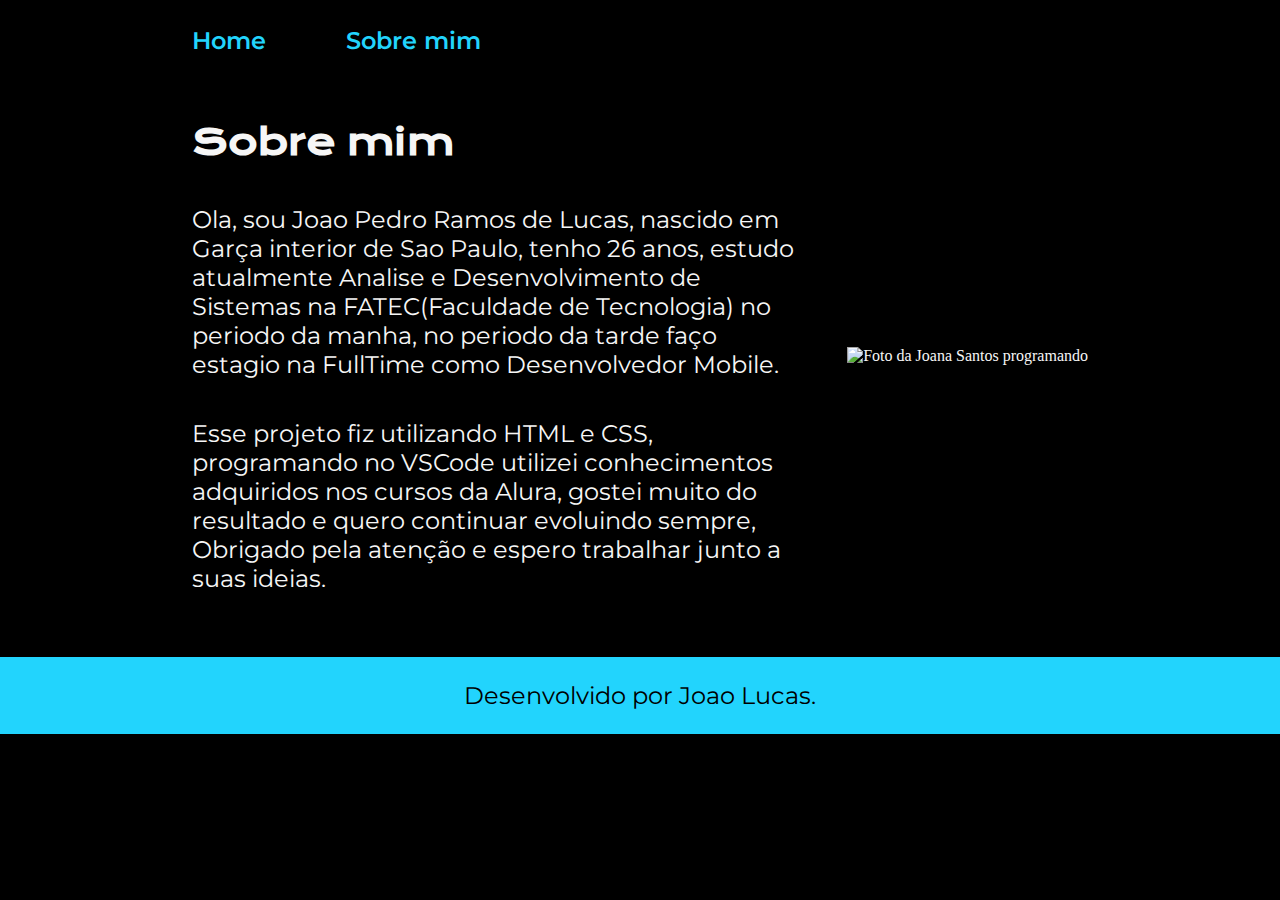
==== about.html @ 508936e8 "feat Ajuste :sparkles:" ====
<!DOCTYPE html>
<html lang="pt-br">

<head>
    <meta charset="UTF-8">
    <meta http-equiv="X-UA-Compatible" content="IE=edge">
    <meta name="viewport" content="width=device-width, initial-scale=1.0">
    <title>Sobre mim</title>
    <link rel="stylesheet" href="./Styles/style.css">
</head>

<body>
    <header class="cabecalho">
        <nav class="cabecalho__menu">
            <a class="cabecalho__menu__link" href="index.html">Home</a>
            <a class="cabecalho__menu__link" href="about.html">Sobre mim</a>
        </nav>
    </header>

    <main class="apresentacao">
        <section class="apresentacao__conteudo">
            <h1 class="apresentacao__conteudo__titulo">Sobre mim</h1>
            <p class="apresentacao__conteudo__texto">
                Ola, sou Joao Pedro Ramos de Lucas, nascido em Garça interior de Sao Paulo, tenho
                26 anos, estudo atualmente Analise e Desenvolvimento de Sistemas na FATEC(Faculdade de Tecnologia) no periodo da manha,
                no periodo da tarde faço estagio na FullTime como Desenvolvedor Mobile.
            </p>
            <p class="apresentacao__conteudo__texto">
                Esse projeto fiz utilizando HTML e CSS, programando no VSCode utilizei conhecimentos adquiridos nos cursos da Alura,
                gostei muito do resultado e quero continuar evoluindo sempre, Obrigado pela atenção e espero trabalhar junto a suas ideias.
                </p>
        </section>
        <img class="mypicture" src="./assets/FOTO.jpg" alt="Foto da Joana Santos programando">
    </main>

    <footer class="rodape">
        <p>Desenvolvido por Joao Lucas.</p>
    </footer>
</body>

</html>
---- Styles/style.css ----
@import url('https://fonts.googleapis.com/css2?family=Krona+One&family=Montserrat:wght@400;600&display=swap');

:root {
    --cor-primaria: #000000;
    --cor-secundaria: #F6F6F6;
    --cor-terciaria: #22D4FD;
    --cor-hover: #272727;

    --fonte-primaria: 'Krona One', sans-serif;
    --fonte-secundaria: 'Montserrat', sans-serif;
}
*{
    margin: 0;
    padding: 0;
}

body{
    box-sizing: border-box;
    background-color: var(--cor-primaria);
    color: var(--cor-secundaria);
}
.cabecalho{
    padding: 2% 0% 0% 15%;
}
.cabecalho__menu{
    display: flex;
    gap: 80px;
}
.cabecalho__menu__link{
    font-family: var(--fonte-secundaria);
    font-size: 24px;
    font-weight: 600;
    color: var(--cor-terciaria);
    text-decoration: none;
}
.apresentacao{
    padding: 5% 15%;
    display: flex;
    align-items: center;
    justify-content: space-between;
}
.apresentacao__conteudo{
    width: 615px;
    display: flex;
    flex-direction: column;
    gap: 40px;
}

.apresentacao__conteudo__titulo{
    font-size: 36px;
    font-family: var(--fonte-primaria);
}
.titulo-destaque{
    color: var(--cor-terciaria);
}
.apresentacao__conteudo__texto{
    font-size: 24px;
    font-family: var(--fonte-secundaria);
}

.apresentacao__links{
    display: flex;
    flex-direction: column;
    justify-content: space-between;
    align-items: center;
    gap: 32px;
}
.apresentacao__links__subtitulo{
    font-family: var(--fonte-primaria);
    font-weight: 400;
    font-size: 24px;
}
.apresentacao__links__link{
    display: flex;
    justify-content: center;
    gap: 16px;
    border: 2px solid var(--cor-terciaria);
    width: 378px;
    text-align: center;
    border-radius: 8px;
    font-size: 24px;
    font-weight: 600;
    padding: 21.5px 0;
    text-decoration: none;
    color: var(--cor-secundaria);
    font-family: var(--fonte-secundaria);
}
.apresentacao__links__link:hover{
    background-color: var(--cor-hover);
}
.rodape{
    color: var(--cor-primaria);
    background-color: var(--cor-terciaria);
    padding: 24px;
    text-align: center;
    font-family: var(--fonte-secundaria);
    font-size: 24px;
    font-weight: 400;
}
.mypicture {
    max-height: 500px;
    max-width: 500px;    

}
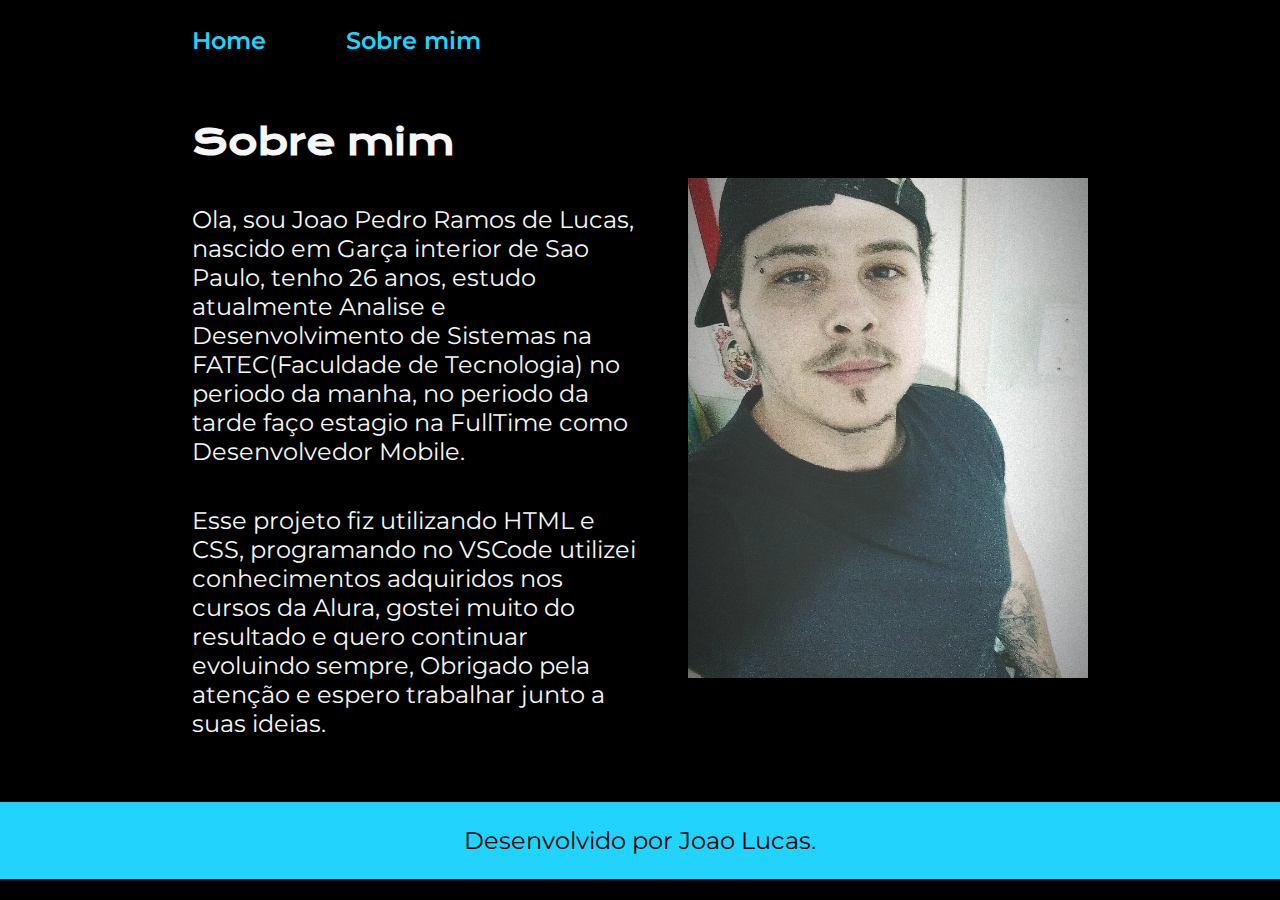
==== commit 05adc829: "Feat ultimo Ajuste :sparkles:" ====
--- a/about.html
+++ b/about.html
@@ -30,7 +30,7 @@
                 gostei muito do resultado e quero continuar evoluindo sempre, Obrigado pela atenção e espero trabalhar junto a suas ideias.
                 </p>
         </section>
-        <img class="mypicture" src="./assets/FOTO.jpg" alt="Foto da Joana Santos programando">
+        <img class="mypicture" src="./Assets/FOTO.jpg" alt="Foto da Joana Santos programando">
     </main>
 
     <footer class="rodape">
--- a/Styles/style.css
+++ b/Styles/style.css
@@ -1,62 +1,62 @@
 @import url('https://fonts.googleapis.com/css2?family=Krona+One&family=Montserrat:wght@400;600&display=swap');
 
 :root {
-    --cor-primaria: #000000;
+        --cor-primaria: #000000;
     --cor-secundaria: #F6F6F6;
     --cor-terciaria: #22D4FD;
     --cor-hover: #272727;
 
     --fonte-primaria: 'Krona One', sans-serif;
     --fonte-secundaria: 'Montserrat', sans-serif;
-}
+    }   
 *{
     margin: 0;
     padding: 0;
-}
+    }
 
 body{
     box-sizing: border-box;
     background-color: var(--cor-primaria);
     color: var(--cor-secundaria);
-}
+    }
 .cabecalho{
     padding: 2% 0% 0% 15%;
-}
+    }
 .cabecalho__menu{
     display: flex;
     gap: 80px;
-}
+    }
 .cabecalho__menu__link{
     font-family: var(--fonte-secundaria);
-    font-size: 24px;
+    font-size: 1.5rem;
     font-weight: 600;
     color: var(--cor-terciaria);
     text-decoration: none;
-}
+    }
 .apresentacao{
     padding: 5% 15%;
     display: flex;
     align-items: center;
     justify-content: space-between;
-}
+    }   
 .apresentacao__conteudo{
-    width: 615px;
+    width: 50%;
     display: flex;
     flex-direction: column;
     gap: 40px;
-}
+        }
 
 .apresentacao__conteudo__titulo{
-    font-size: 36px;
+    font-size: 2.25rem;
     font-family: var(--fonte-primaria);
-}
+    }   
 .titulo-destaque{
     color: var(--cor-terciaria);
-}
+        }
 .apresentacao__conteudo__texto{
-    font-size: 24px;
+    font-size: 1.5rem;
     font-family: var(--fonte-secundaria);
-}
+    }
 
 .apresentacao__links{
     display: flex;
@@ -64,12 +64,12 @@
     justify-content: space-between;
     align-items: center;
     gap: 32px;
-}
+    }
 .apresentacao__links__subtitulo{
     font-family: var(--fonte-primaria);
     font-weight: 400;
-    font-size: 24px;
-}
+    font-size: 1.5rem;
+    }
 .apresentacao__links__link{
     display: flex;
     justify-content: center;
@@ -78,27 +78,47 @@
     width: 378px;
     text-align: center;
     border-radius: 8px;
-    font-size: 24px;
+    font-size: 1.5rem;
     font-weight: 600;
     padding: 21.5px 0;
     text-decoration: none;
     color: var(--cor-secundaria);
     font-family: var(--fonte-secundaria);
-}
+    }   
 .apresentacao__links__link:hover{
     background-color: var(--cor-hover);
-}
+    }
 .rodape{
     color: var(--cor-primaria);
     background-color: var(--cor-terciaria);
     padding: 24px;
     text-align: center;
     font-family: var(--fonte-secundaria);
-    font-size: 24px;
+    font-size: 1.5rem;
     font-weight: 400;
-}
+    }
 .mypicture {
     max-height: 500px;
     max-width: 500px;    
 
-}+    }
+
+@media (max-width: 1200px){
+    .cabecalho{
+        padding: 6%;
+        }
+    .cabecalho__menu{
+        justify-content: center;
+        }    
+        
+    .apresentacao {
+        flex-direction: column-reverse;
+        padding: 5%;    
+        }
+    .apresentacao__conteudo {
+        width: auto ;
+
+    }
+    }   
+
+    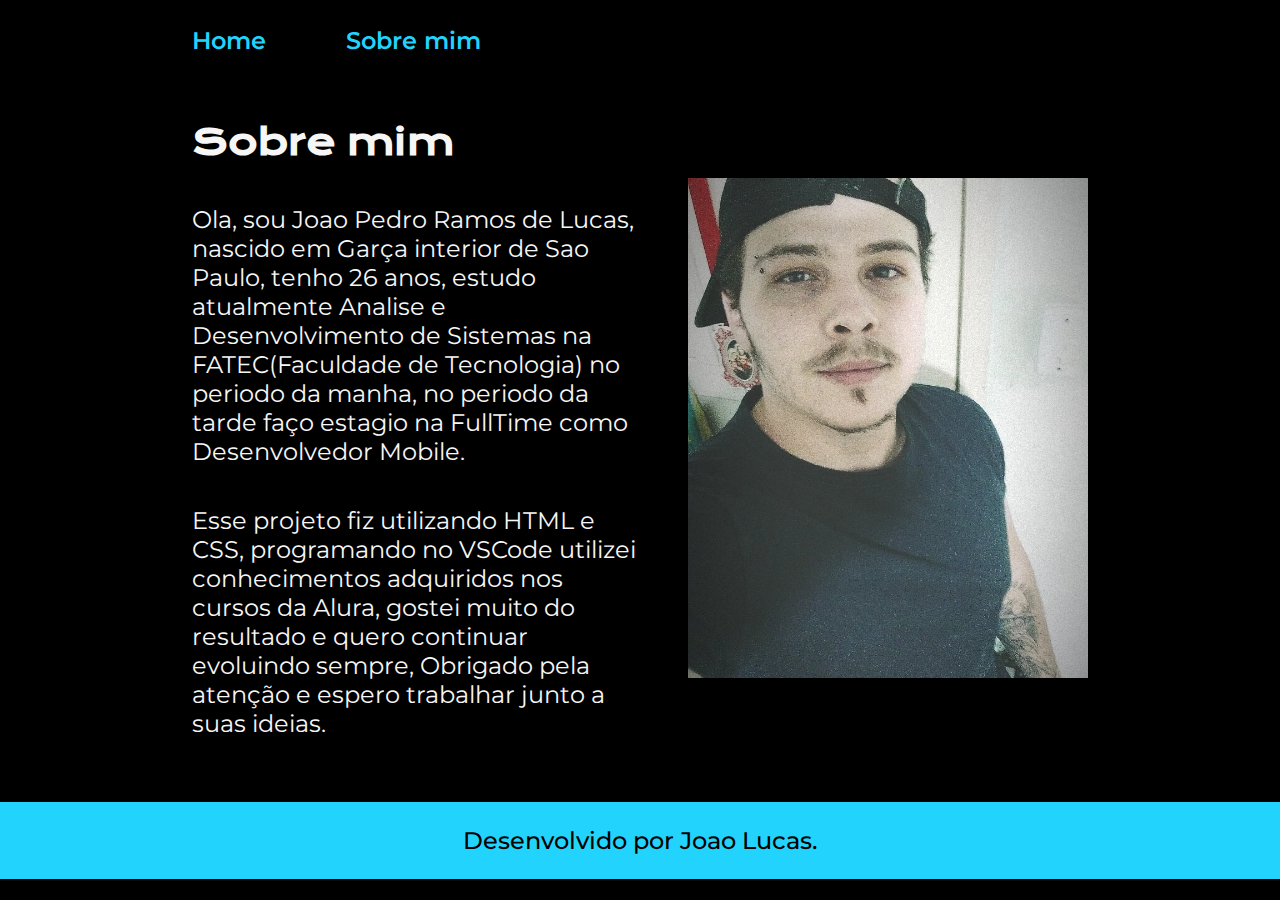
==== commit 407539b1: "Feat Ajustando Style :sparkles:" ====
--- a/about.html
+++ b/about.html
@@ -33,9 +33,10 @@
         <img class="mypicture" src="./Assets/FOTO.jpg" alt="Foto da Joana Santos programando">
     </main>
 
+
+</body>
     <footer class="rodape">
         <p>Desenvolvido por Joao Lucas.</p>
     </footer>
-</body>
 
 </html>--- a/Styles/style.css
+++ b/Styles/style.css
@@ -88,37 +88,21 @@
 .apresentacao__links__link:hover{
     background-color: var(--cor-hover);
     }
-.rodape{
-    color: var(--cor-primaria);
-    background-color: var(--cor-terciaria);
-    padding: 24px;
-    text-align: center;
-    font-family: var(--fonte-secundaria);
-    font-size: 1.5rem;
-    font-weight: 400;
-    }
+.rodape {
+        color: var(--cor-primaria);
+        background-color: var(--cor-terciaria);
+        padding: 24px;
+        text-align: center;
+        font-family: var(--fonte-secundaria);
+        font-size: 1.5rem;
+        font-weight: 500;
+         }
 .mypicture {
     max-height: 500px;
     max-width: 500px;    
 
     }
 
-@media (max-width: 1200px){
-    .cabecalho{
-        padding: 6%;
-        }
-    .cabecalho__menu{
-        justify-content: center;
-        }    
-        
-    .apresentacao {
-        flex-direction: column-reverse;
-        padding: 5%;    
-        }
-    .apresentacao__conteudo {
-        width: auto ;
 
-    }
-    }   
 
     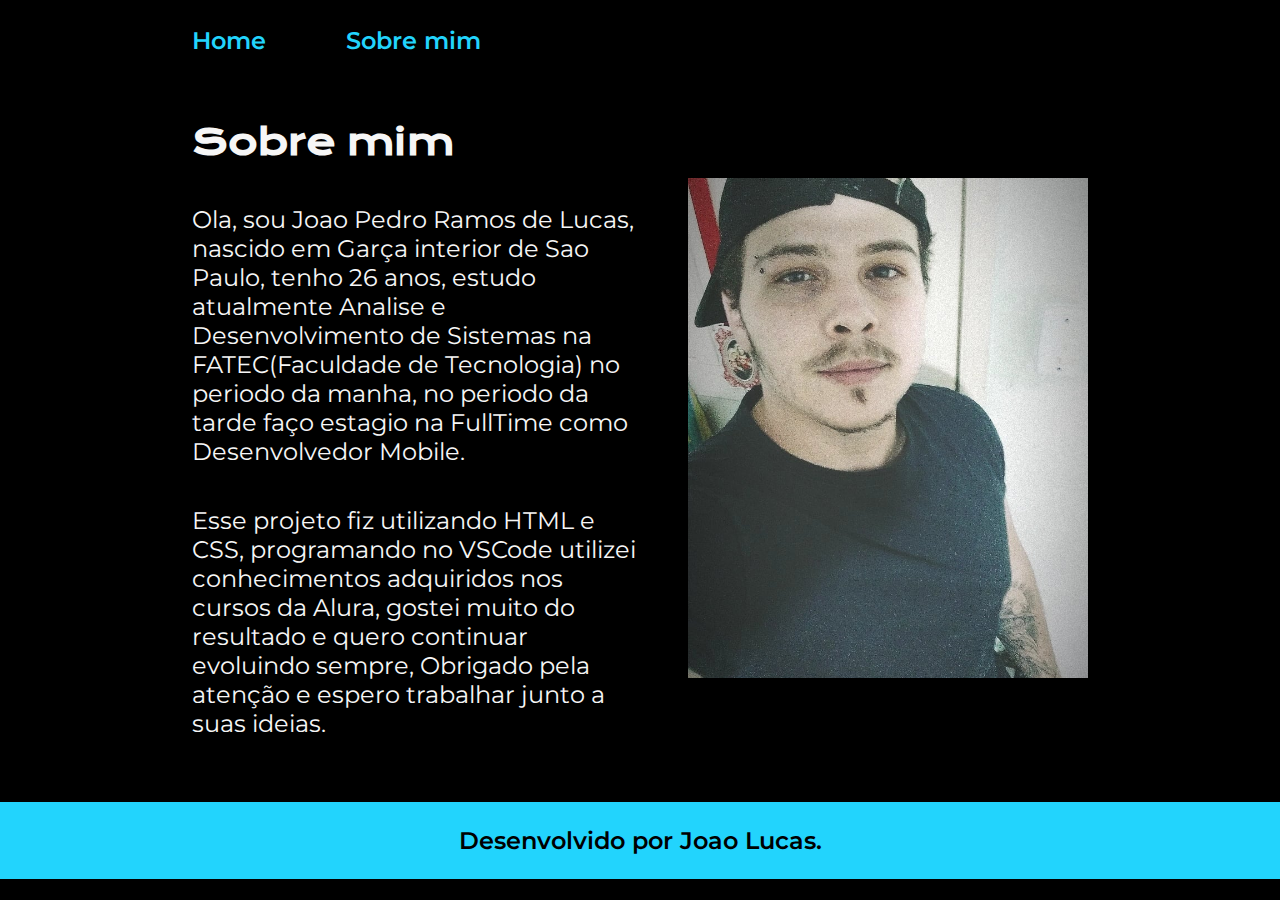
==== commit 36ab0398: "Feat Ajuste :sparkles:" ====
--- a/about.html
+++ b/about.html
@@ -32,11 +32,10 @@
         </section>
         <img class="mypicture" src="./Assets/FOTO.jpg" alt="Foto da Joana Santos programando">
     </main>
-
-
-</body>
     <footer class="rodape">
         <p>Desenvolvido por Joao Lucas.</p>
     </footer>
 
+
+</body>
 </html>--- a/Styles/style.css
+++ b/Styles/style.css
@@ -95,7 +95,7 @@
         text-align: center;
         font-family: var(--fonte-secundaria);
         font-size: 1.5rem;
-        font-weight: 500;
+        font-weight: 600;
          }
 .mypicture {
     max-height: 500px;
@@ -103,6 +103,22 @@
 
     }
 
+@media (max-width: 1200px){
+    .cabecalho{
+        padding: 6%;
+        }
+    .cabecalho__menu{
+        justify-content: center;
+        }    
+        
+    .apresentacao {
+        flex-direction: column-reverse;
+        padding: 5%;    
+        }
+    .apresentacao__conteudo {
+        width: auto ;
 
+    }
+    }   
 
     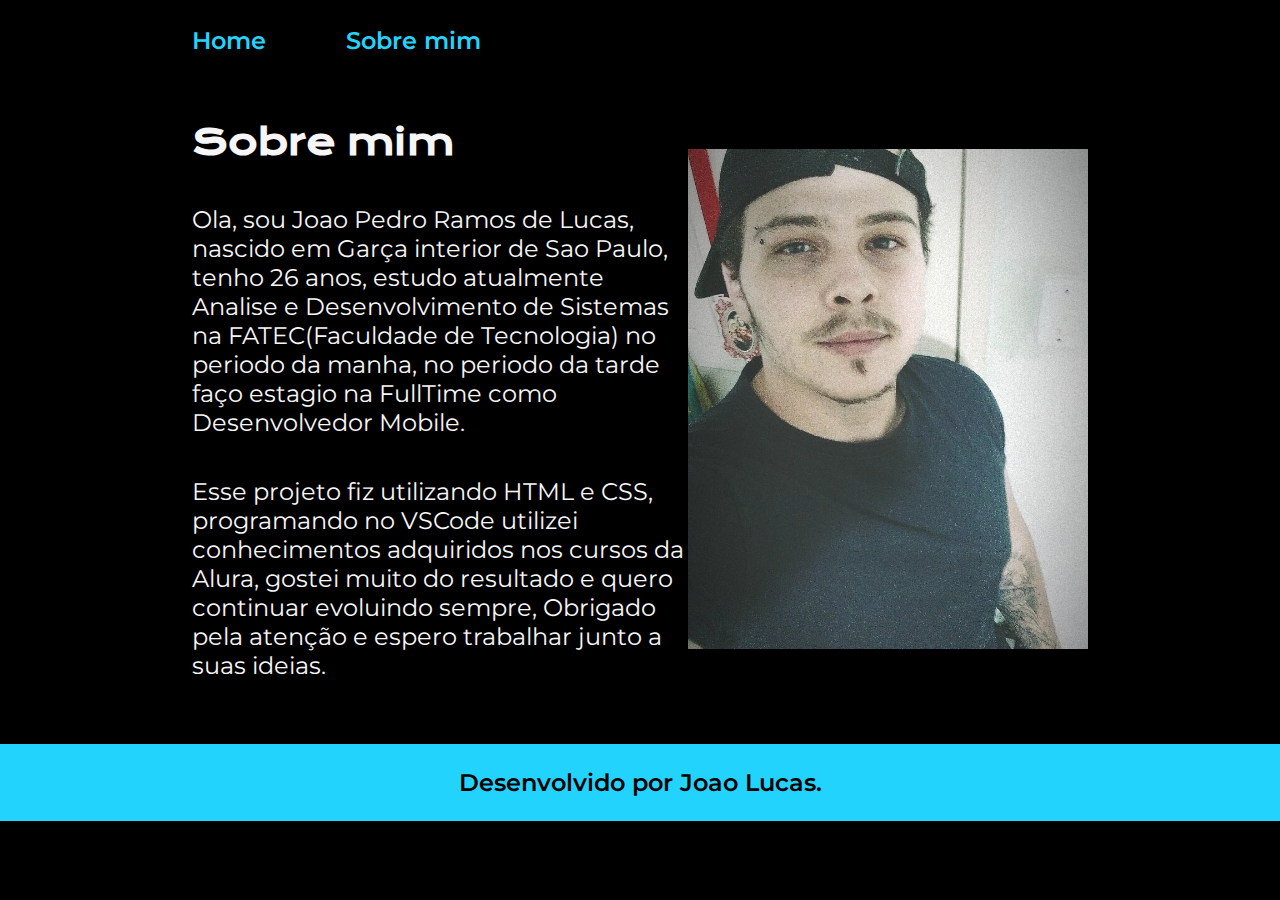
==== commit d1f270dd: "Feat Ajuste :sparkles:" ====
--- a/about.html
+++ b/about.html
@@ -30,8 +30,9 @@
                 gostei muito do resultado e quero continuar evoluindo sempre, Obrigado pela atenção e espero trabalhar junto a suas ideias.
                 </p>
         </section>
-        <img class="mypicture" src="./Assets/FOTO.jpg" alt="Foto da Joana Santos programando">
+        <img class="mypicture" src="./Assets/FOTO.jpg" alt="Foto do Joao Lucas programando">
     </main>
+    
     <footer class="rodape">
         <p>Desenvolvido por Joao Lucas.</p>
     </footer>
--- a/Styles/style.css
+++ b/Styles/style.css
@@ -40,7 +40,6 @@
     justify-content: space-between;
     }   
 .apresentacao__conteudo{
-    width: 50%;
     display: flex;
     flex-direction: column;
     gap: 40px;
@@ -96,6 +95,7 @@
         font-family: var(--fonte-secundaria);
         font-size: 1.5rem;
         font-weight: 600;
+        
          }
 .mypicture {
     max-height: 500px;
@@ -119,6 +119,6 @@
         width: auto ;
 
     }
-    }   
+}   
 
     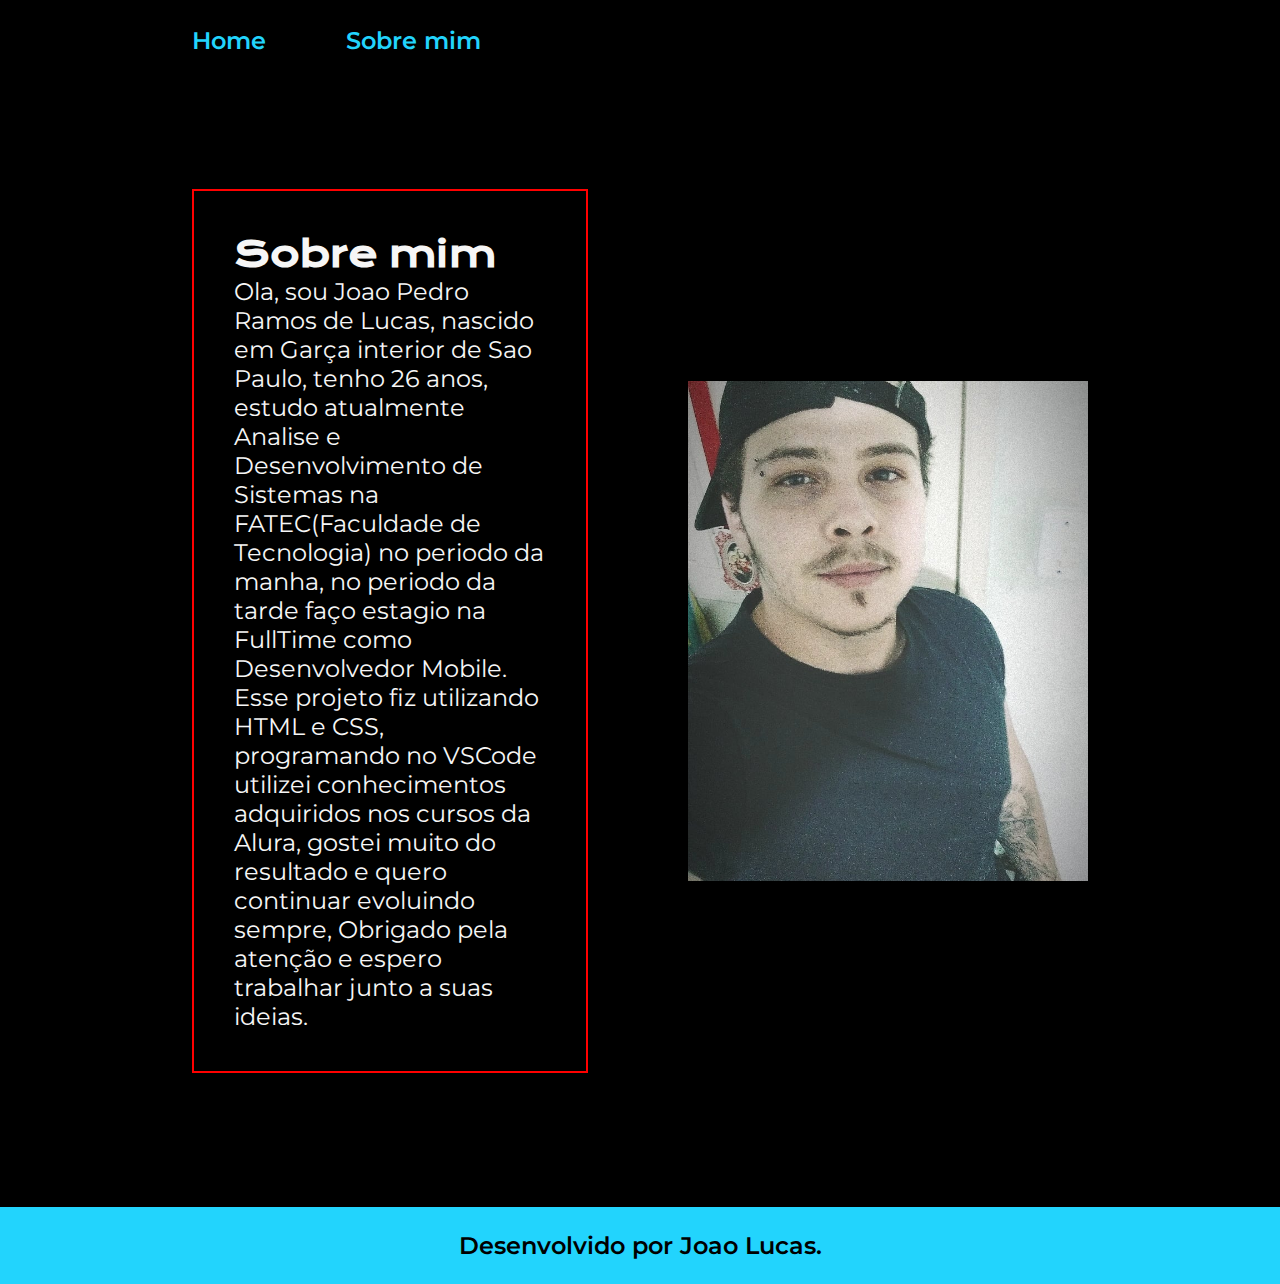
==== commit 448be9f8: "Feat Atualizacao :sparkles:" ====
--- a/about.html
+++ b/about.html
@@ -18,7 +18,8 @@
     </header>
 
     <main class="apresentacao">
-        <section class="apresentacao__conteudo">
+        <section class="apresentacao__conteudo__dois">
+            
             <h1 class="apresentacao__conteudo__titulo">Sobre mim</h1>
             <p class="apresentacao__conteudo__texto">
                 Ola, sou Joao Pedro Ramos de Lucas, nascido em Garça interior de Sao Paulo, tenho
--- a/Styles/style.css
+++ b/Styles/style.css
@@ -1,7 +1,7 @@
 @import url('https://fonts.googleapis.com/css2?family=Krona+One&family=Montserrat:wght@400;600&display=swap');
 
 :root {
-        --cor-primaria: #000000;
+    --cor-primaria: #000000;
     --cor-secundaria: #F6F6F6;
     --cor-terciaria: #22D4FD;
     --cor-hover: #272727;
@@ -18,6 +18,9 @@
     box-sizing: border-box;
     background-color: var(--cor-primaria);
     color: var(--cor-secundaria);
+    display: flex;
+    flex-direction: column;
+    gap: 70px;
     }
 .cabecalho{
     padding: 2% 0% 0% 15%;
@@ -41,9 +44,9 @@
     }   
 .apresentacao__conteudo{
     display: flex;
-    flex-direction: column;
-    gap: 40px;
-        }
+    flex-direction: row;
+    gap: 80px;   
+}
 
 .apresentacao__conteudo__titulo{
     font-size: 2.25rem;
@@ -95,12 +98,10 @@
         font-family: var(--fonte-secundaria);
         font-size: 1.5rem;
         font-weight: 600;
-        
-         }
+}
 .mypicture {
     max-height: 500px;
-    max-width: 500px;    
-
+    max-width: 500px;
     }
 
 @media (max-width: 1200px){
@@ -121,4 +122,21 @@
     }
 }   
 
-    +.foto__pc {
+    width: 700px;
+    height: 550px;
+    border: 2px #22D4FD solid;
+    margin-left: 50px;
+}
+.apresentacao__conteudo__atualizacao{
+    display: flex;
+    flex-direction: column;
+    gap: 40px;
+}
+.apresentacao__conteudo__dois {
+    border: 2px red solid;
+    font-family: var(--fonte-secundaria);
+    font-size: 1.5rem;
+    padding: 40px;
+    margin-right: 100px;
+}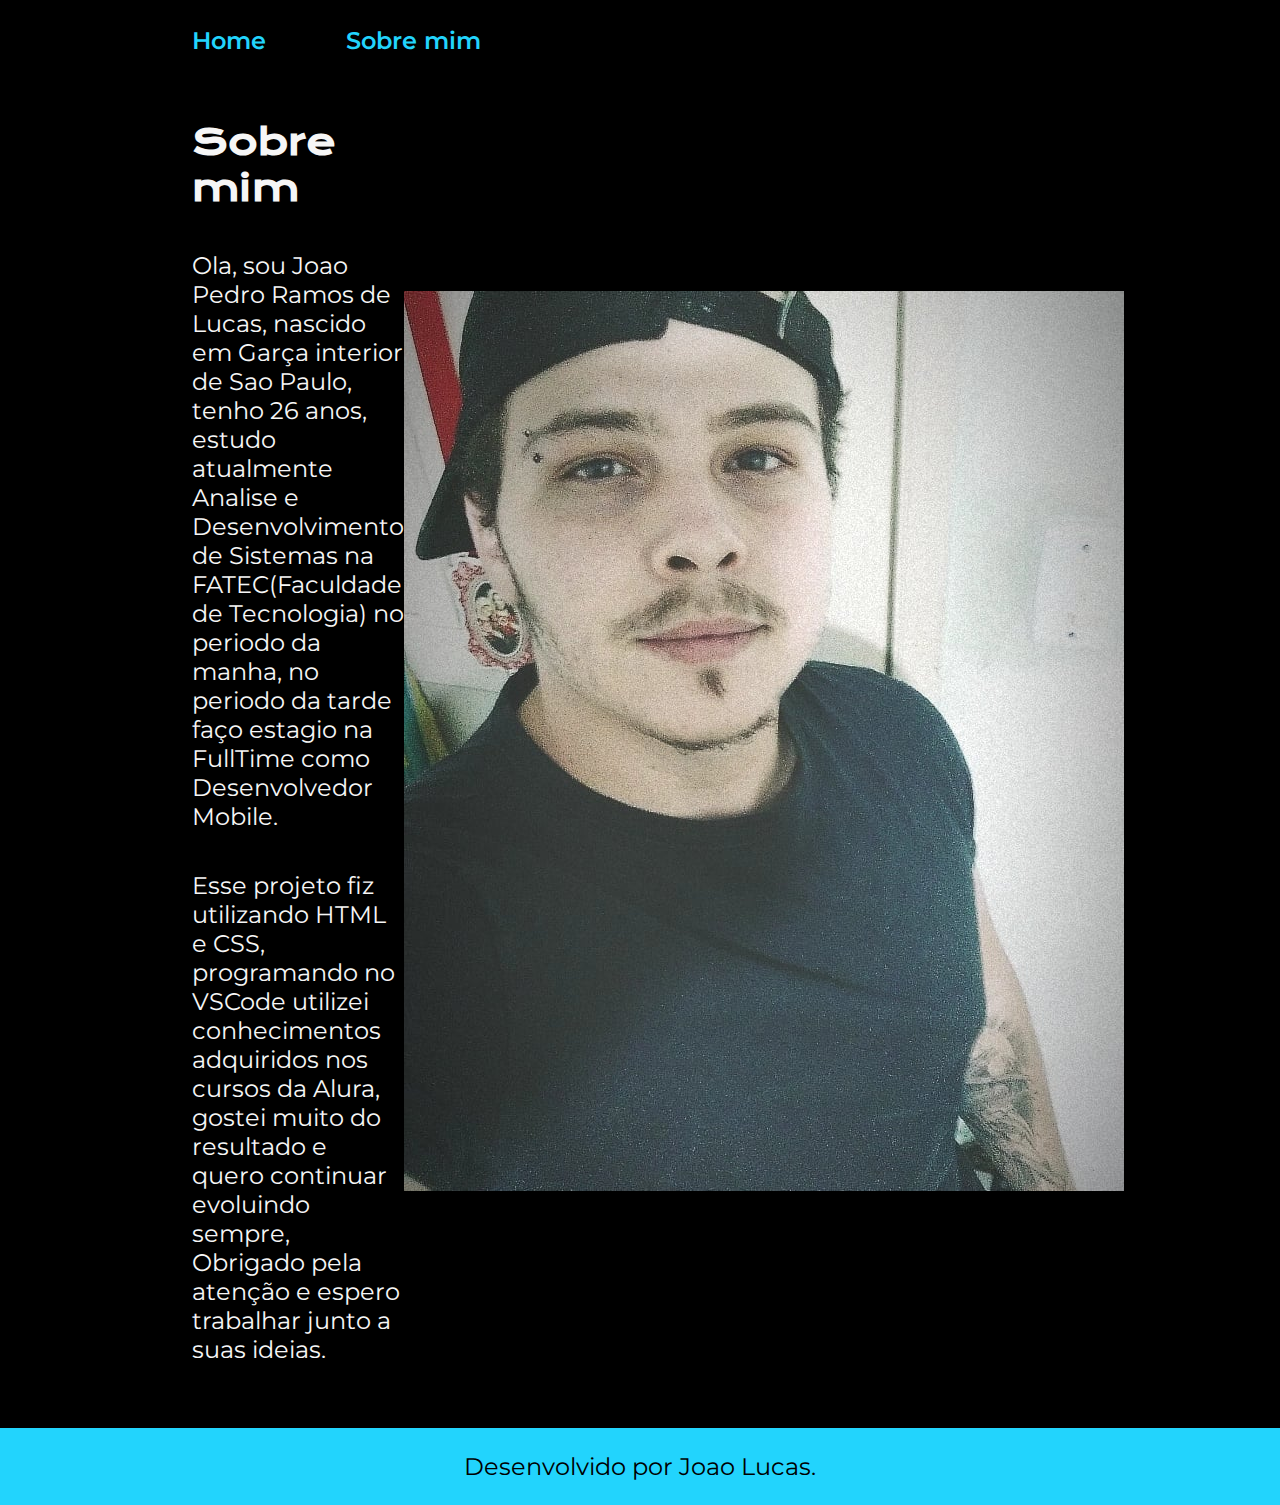
==== commit 6944555c: "Feat Atualizacao :sparkles:" ====
--- a/about.html
+++ b/about.html
@@ -6,7 +6,7 @@
     <meta http-equiv="X-UA-Compatible" content="IE=edge">
     <meta name="viewport" content="width=device-width, initial-scale=1.0">
     <title>Sobre mim</title>
-    <link rel="stylesheet" href="./Styles/style.css">
+    <link rel="stylesheet" href="./styles/style.css">
 </head>
 
 <body>
@@ -18,26 +18,22 @@
     </header>
 
     <main class="apresentacao">
-        <section class="apresentacao__conteudo__dois">
-            
+        <section class="apresentacao__conteudo">
             <h1 class="apresentacao__conteudo__titulo">Sobre mim</h1>
-            <p class="apresentacao__conteudo__texto">
-                Ola, sou Joao Pedro Ramos de Lucas, nascido em Garça interior de Sao Paulo, tenho
+            <p class="apresentacao__conteudo__texto">Ola, sou Joao Pedro Ramos de Lucas, nascido em Garça interior de Sao Paulo, tenho
                 26 anos, estudo atualmente Analise e Desenvolvimento de Sistemas na FATEC(Faculdade de Tecnologia) no periodo da manha,
                 no periodo da tarde faço estagio na FullTime como Desenvolvedor Mobile.
             </p>
             <p class="apresentacao__conteudo__texto">
                 Esse projeto fiz utilizando HTML e CSS, programando no VSCode utilizei conhecimentos adquiridos nos cursos da Alura,
-                gostei muito do resultado e quero continuar evoluindo sempre, Obrigado pela atenção e espero trabalhar junto a suas ideias.
-                </p>
+                gostei muito do resultado e quero continuar evoluindo sempre, Obrigado pela atenção e espero trabalhar junto a suas ideias.</p>
         </section>
-        <img class="mypicture" src="./Assets/FOTO.jpg" alt="Foto do Joao Lucas programando">
+        <img src="./assets/foto.png" alt="Foto do Joao programando">
     </main>
-    
+
     <footer class="rodape">
         <p>Desenvolvido por Joao Lucas.</p>
     </footer>
+</body>
 
-
-</body>
 </html>--- a/styles/style.css
+++ b/styles/style.css
@@ -0,0 +1,116 @@
+@import url('https://fonts.googleapis.com/css2?family=Krona+One&family=Montserrat:wght@400;600&display=swap');
+
+:root {
+    --cor-primaria: #000000;
+    --cor-secundaria: #F6F6F6;
+    --cor-terciaria: #22D4FD;
+    --cor-hover: #272727;
+
+    --fonte-primaria: 'Krona One', sans-serif;
+    --fonte-secundaria: 'Montserrat', sans-serif;
+}
+*{
+    margin: 0;
+    padding: 0;
+}
+
+body{
+    box-sizing: border-box;
+    background-color: var(--cor-primaria);
+    color: var(--cor-secundaria);
+}
+.cabecalho{
+    padding: 2% 0% 0% 15%;
+}
+.cabecalho__menu{
+    display: flex;
+    gap: 80px;
+}
+.cabecalho__menu__link{
+    font-family: var(--fonte-secundaria);
+    font-size: 24px;
+    font-weight: 600;
+    color: var(--cor-terciaria);
+    text-decoration: none;
+}
+.apresentacao{
+    padding: 5% 15%;
+    display: flex;
+    align-items: center;
+    justify-content: space-between;
+}
+.apresentacao__conteudo{
+    width: 615px;
+    display: flex;
+    flex-direction: column;
+    gap: 40px;
+}
+
+.apresentacao__conteudo__titulo{
+    font-size: 36px;
+    font-family: var(--fonte-primaria);
+}
+.titulo-destaque{
+    color: var(--cor-terciaria);
+}
+.apresentacao__conteudo__texto{
+    font-size: 24px;
+    font-family: var(--fonte-secundaria);
+}
+
+.apresentacao__links{
+    display: flex;
+    flex-direction: column;
+    justify-content: space-between;
+    align-items: center;
+    gap: 32px;
+}
+.apresentacao__links__subtitulo{
+    font-family: var(--fonte-primaria);
+    font-weight: 400;
+    font-size: 24px;
+}
+.apresentacao__links__link{
+    display: flex;
+    justify-content: center;
+    gap: 16px;
+    border: 2px solid var(--cor-terciaria);
+    width: 378px;
+    text-align: center;
+    border-radius: 8px;
+    font-size: 24px;
+    font-weight: 600;
+    padding: 21.5px 0;
+    text-decoration: none;
+    color: var(--cor-secundaria);
+    font-family: var(--fonte-secundaria);
+}
+.apresentacao__links__link:hover{
+    background-color: var(--cor-hover);
+}
+.rodape{
+    color: var(--cor-primaria);
+    background-color: var(--cor-terciaria);
+    padding: 24px;
+    text-align: center;
+    font-family: var(--fonte-secundaria);
+    font-size: 24px;
+    font-weight: 400;
+}
+@media (max-width: 1200px){
+    .cabecalho{
+        padding: 6%;
+        }
+    .cabecalho__menu{
+        justify-content: center;
+        }    
+        
+    .apresentacao {
+        flex-direction: column-reverse;
+        padding: 5%;    
+        }
+    .apresentacao__conteudo {
+        width: auto ;
+
+    }
+}   